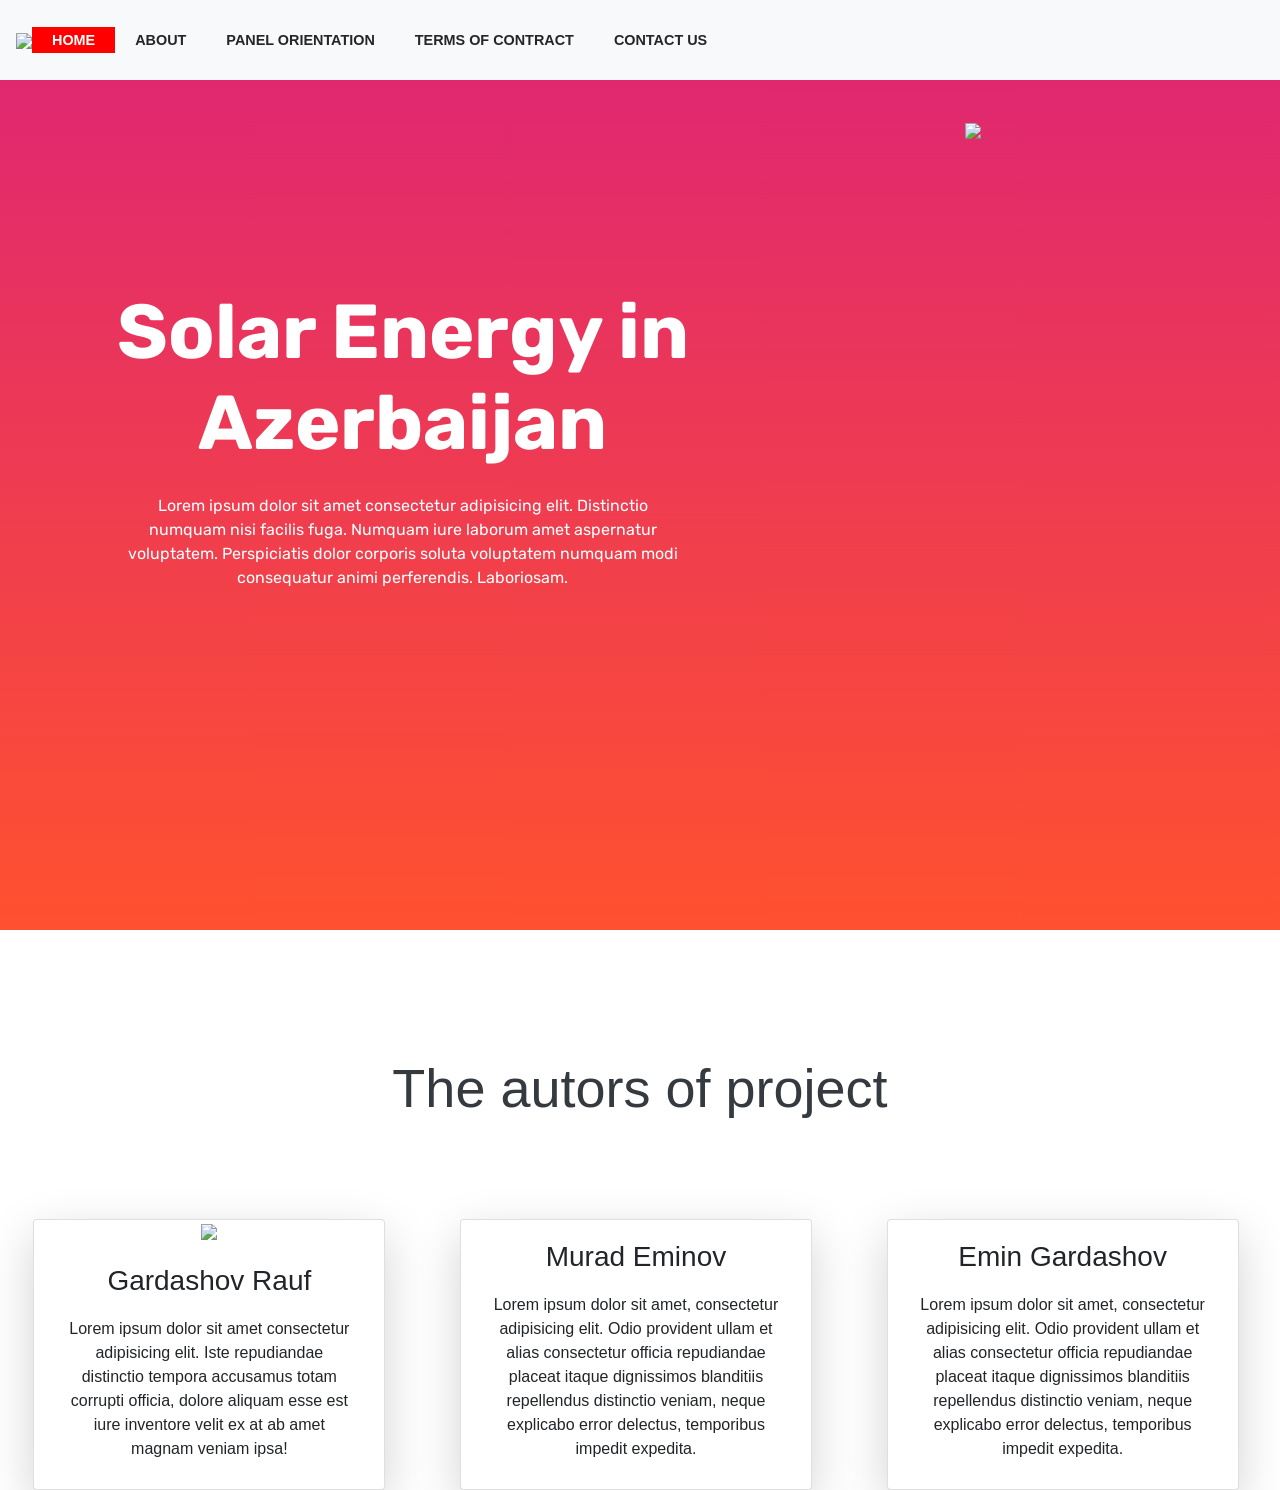
==== SolarAz.html @ e4798758 "My new project" ====
<!DOCTYPE html>
<html lang="en">
<head>
    <meta charset="UTF-8">
    <meta name="viewport" content="width=device-width, initial-scale=1.0">
    <meta http-equiv="X-UA-Compatible" content="ie=edge">
    <title>Solar Energy Azerbaijan</title>
    <link rel="stylesheet" href="https://stackpath.bootstrapcdn.com/bootstrap/4.4.1/css/bootstrap.min.css" integrity="sha384-Vkoo8x4CGsO3+Hhxv8T/Q5PaXtkKtu6ug5TOeNV6gBiFeWPGFN9MuhOf23Q9Ifjh" crossorigin="anonymous">
    <link rel="stylesheet" href="https://use.fontawesome.com/releases/v5.8.1/css/all.css">
    <script src="https://cdnjs.cloudflare.com/ajax/libs/jquery/3.4.1/jquery.min.js" integrity="sha256-CSXorXvZcTkaix6Yvo6HppcZGetbYMGWSFlBw8HfCJo=" crossorigin="anonymous"></script>
    <script src="https://cdn.jsdelivr.net/npm/popper.js@1.16.0/dist/umd/popper.min.js" integrity="sha384-Q6E9RHvbIyZFJoft+2mJbHaEWldlvI9IOYy5n3zV9zzTtmI3UksdQRVvoxMfooAo" crossorigin="anonymous"></script>    
    <script src="https://stackpath.bootstrapcdn.com/bootstrap/4.4.1/js/bootstrap.min.js" integrity="sha384-wfSDF2E50Y2D1uUdj0O3uMBJnjuUD4Ih7YwaYd1iqfktj0Uod8GCExl3Og8ifwB6" crossorigin="anonymous"></script>    
    <style>
    @import url('https://fonts.googleapis.com/css?family=Acme|Lobster|Patua+One|Rubik|Sniglet&display=swap');
    *{
        box-sizing: border-box;
    }
    header, section{
    overflow-x: hidden;
    }
    :root{
    --Single-font:"Singlet", cursive;
    --Rubik:"Rubik", cursive;
    --Patua:"Pauta", cursive;
    --Lobster: "Lobster", cursive;
    --light-black: #2e2c2caf;
    --bggradient: linear-gradient(
        to bottom,
        #dd2476, #ff512f);
    --light-gray: rgba(255,255,255,0.7);
    }
    header a{
    font-family: var(--Single-font);
    font-size: 0.9em;
    color: whitesmoke;
    }
    header{
    background: #dd2476;
    background: var(--bggradient);
    }
    header .row .col-md-5{
    padding: 4.2vmin 1vmin;
    }
    header .navbar{
        padding-top: 0px;
        padding-bottom: 0px;
    }
    header .row .col-md-7{
    padding: 22vmin 1vmin;
    padding-bottom: 35vmin;
    color: white;
    font-family: var(--Rubik);
    }
    header .row .col-md-5 img{
    width: 90%;
    }
    header .container .col-md-7 h6{
    padding: 1vmin;
    letter-spacing: 4px;
    }
    header .container .col-md-7 h1{
    font-size: 8.5vmin;
    font-weight: bold;
    padding: 0.1em 0em;
    }
    header .container .col-md-7 p{
    padding: 1vmin 5vmin;
    }
    nav .logo{
        float: left;
    }
    nav .logo img{
        height: 80px;
        transition: .5s;
    }
    nav ul{
        float: right;
        margin: 0;
        padding: 0;
        display: flex
    } 
    nav ul li{
        list-style: none;
    }
    nav ul li a{
        line-height: 80px;
        color: #262626;
        padding: 5px 20px;
        font-family: 'Roboto', sans-serif;
        text-decoration: none;
        text-transform: uppercase;
        transition: .5s;
    }
    nav ul li a.active,
    nav ul li a:hover{
        color:#fff;
        background: #f00;
    }
    .section-1 .container h1{
    font-size: 6vmin;
    padding-top: 14vmin;
    }
    .section-1 .team{
    padding: 10vmin 4vmin;
    }
    .section-1 .card{
    width: 22rem;
    margin-top: 10vmin;
    }
    .section-1 .card .card-text{
    padding: 0.5rem;
    }
    .section-1 .card .card-body>a{
    font-size: 1.5em;
    }
    .team-row{
    display: flex;
    flex-direction: row;
    }
    </style>
</head>
<body>
    <header>
            <nav class="navbar navbar-expand-md navbar-light bg-light sticky-top">
                <div class="logo">
                    <img src="https://i.ya-webdesign.com/images/royalty-free-clipart-sunshine.png">
                </div>                    
                      <ul>
                        <li><a href="#" class="active"><strong>Home</strong></a></li>
                        <li><a href="#"><strong>About</strong></a></li>
                        <li><a href="#"><strong>Panel orientation</strong></a></li>
                        <li><a href="#"><strong>Terms of contract</strong></a></li>
                        <li><a href="#"><strong>Contact us</strong></a></li>
                      </ul>                    
                  </nav>
            <div class="container text-center">
                <div class="row">
                    <div class="col-md-7 col-sm-12">
                        <h1>Solar Energy in Azerbaijan</h1>
                        <p>Lorem ipsum dolor sit amet consectetur adipisicing elit. 
                           Distinctio numquam nisi facilis fuga.
                           Numquam iure laborum amet aspernatur voluptatem.
                           Perspiciatis dolor corporis soluta voluptatem numquam modi consequatur animi perferendis. Laboriosam.</p>    
                    </div>     
                    <div class="col-md-5 col-sm-12 h-25">
                        <img src="./PV to car.jpg">
                    </div>               
                </div>
            </div>
    </header>    
    <main>
        <section class="section-1">
            <div class="container text-center">
                <h1 class="text-dark">The autors of project</h1>
            </div>
            <div class="team-row">
                <div class="col-md-4 col-12 text-center">
                    <div class="card mr-2 d-inline-block shadow-lg">
                        <div class="card-img-top">
                            <img src="./Rauf Gardashov.jpg">
                        </div>
                        <div class="card-body">
                            <h3 class="card-title">Gardashov Rauf</h3>
                            <p class="card-text">
                                Lorem ipsum dolor sit amet consectetur adipisicing elit. 
                                Iste repudiandae distinctio tempora accusamus totam corrupti officia,
                                dolore aliquam esse est iure inventore velit ex at ab amet magnam veniam ipsa!
                            </p>
                        </div>
                    </div>
                </div>
                <div class="col-md-4 col-12 text-center">
                    <div class="card mr-2 d-inline-block shadow-lg">
                        <div class="card-img-top">

                        </div>
                        <div class="card-body">
                            <h3 class="card-title">Murad Eminov</h3>
                            <p class="card-text">
                                Lorem ipsum dolor sit amet, consectetur adipisicing elit.
                                Odio provident ullam et alias consectetur officia repudiandae placeat itaque
                                dignissimos blanditiis repellendus distinctio veniam,
                                neque explicabo error delectus, temporibus impedit expedita.
                            </p>
                        </div>
                    </div>
                </div>
                <div class="col-md-4 col-12 text-center">
                        <div class="card mr-2 d-inline-block shadow-lg">
                            <div class="card-img-top">
    
                            </div>
                            <div class="card-body">
                                <h3 class="card-title">Emin Gardashov</h3>
                                <p class="card-text">
                                    Lorem ipsum dolor sit amet, consectetur adipisicing elit.
                                    Odio provident ullam et alias consectetur officia repudiandae placeat itaque
                                    dignissimos blanditiis repellendus distinctio veniam,
                                    neque explicabo error delectus, temporibus impedit expedita.
                                </p>
                            </div>
                        </div>
                    </div>
            </div>            
        </section>
    </main>
</body>
</html>
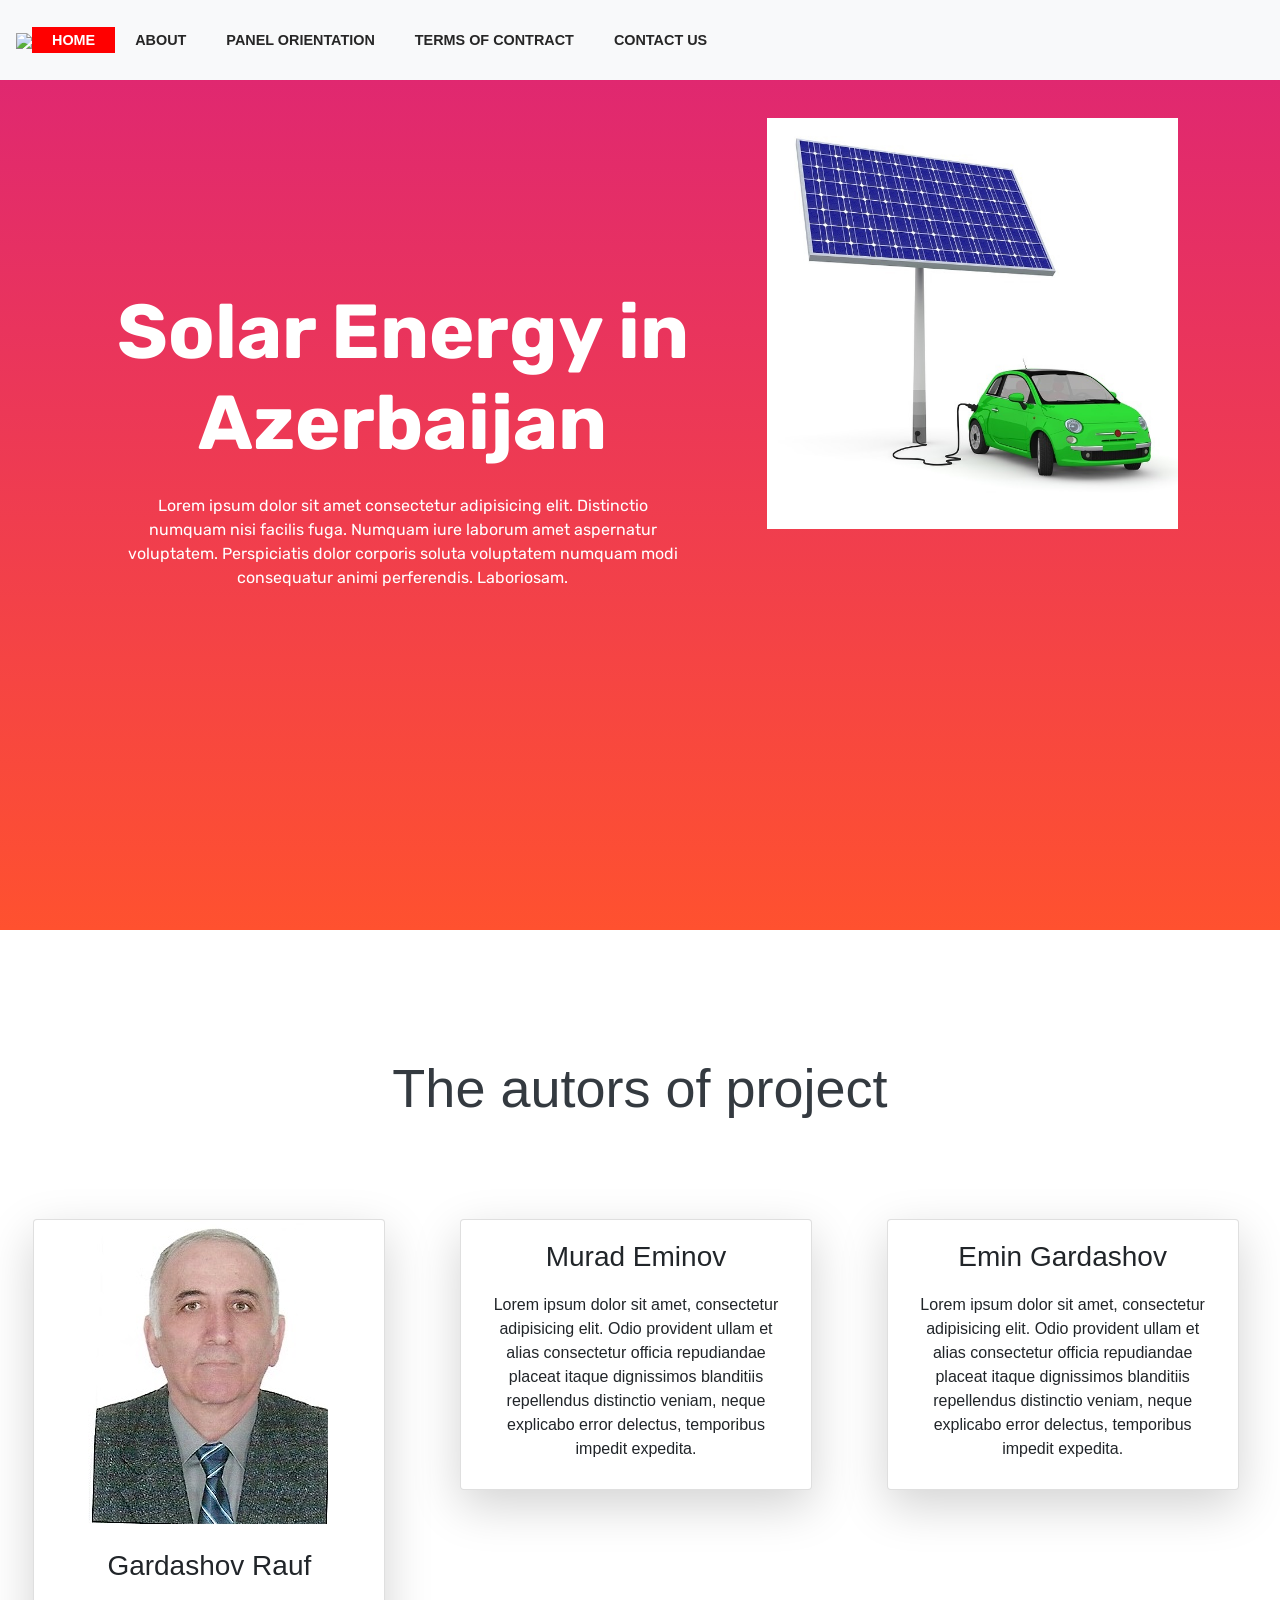
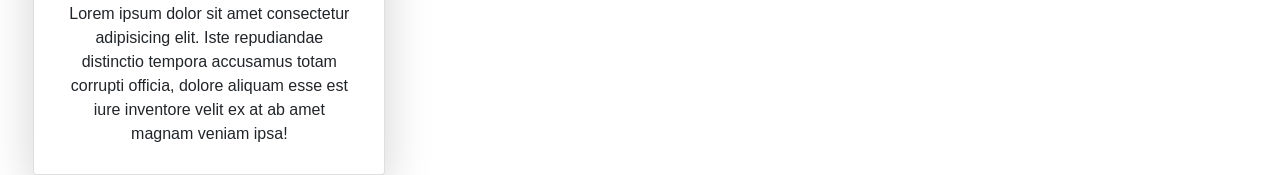
==== commit 5eb5fcf2: "separate styling" ====
--- a/SolarAz.html
+++ b/SolarAz.html
@@ -10,114 +10,7 @@
     <script src="https://cdnjs.cloudflare.com/ajax/libs/jquery/3.4.1/jquery.min.js" integrity="sha256-CSXorXvZcTkaix6Yvo6HppcZGetbYMGWSFlBw8HfCJo=" crossorigin="anonymous"></script>
     <script src="https://cdn.jsdelivr.net/npm/popper.js@1.16.0/dist/umd/popper.min.js" integrity="sha384-Q6E9RHvbIyZFJoft+2mJbHaEWldlvI9IOYy5n3zV9zzTtmI3UksdQRVvoxMfooAo" crossorigin="anonymous"></script>    
     <script src="https://stackpath.bootstrapcdn.com/bootstrap/4.4.1/js/bootstrap.min.js" integrity="sha384-wfSDF2E50Y2D1uUdj0O3uMBJnjuUD4Ih7YwaYd1iqfktj0Uod8GCExl3Og8ifwB6" crossorigin="anonymous"></script>    
-    <style>
-    @import url('https://fonts.googleapis.com/css?family=Acme|Lobster|Patua+One|Rubik|Sniglet&display=swap');
-    *{
-        box-sizing: border-box;
-    }
-    header, section{
-    overflow-x: hidden;
-    }
-    :root{
-    --Single-font:"Singlet", cursive;
-    --Rubik:"Rubik", cursive;
-    --Patua:"Pauta", cursive;
-    --Lobster: "Lobster", cursive;
-    --light-black: #2e2c2caf;
-    --bggradient: linear-gradient(
-        to bottom,
-        #dd2476, #ff512f);
-    --light-gray: rgba(255,255,255,0.7);
-    }
-    header a{
-    font-family: var(--Single-font);
-    font-size: 0.9em;
-    color: whitesmoke;
-    }
-    header{
-    background: #dd2476;
-    background: var(--bggradient);
-    }
-    header .row .col-md-5{
-    padding: 4.2vmin 1vmin;
-    }
-    header .navbar{
-        padding-top: 0px;
-        padding-bottom: 0px;
-    }
-    header .row .col-md-7{
-    padding: 22vmin 1vmin;
-    padding-bottom: 35vmin;
-    color: white;
-    font-family: var(--Rubik);
-    }
-    header .row .col-md-5 img{
-    width: 90%;
-    }
-    header .container .col-md-7 h6{
-    padding: 1vmin;
-    letter-spacing: 4px;
-    }
-    header .container .col-md-7 h1{
-    font-size: 8.5vmin;
-    font-weight: bold;
-    padding: 0.1em 0em;
-    }
-    header .container .col-md-7 p{
-    padding: 1vmin 5vmin;
-    }
-    nav .logo{
-        float: left;
-    }
-    nav .logo img{
-        height: 80px;
-        transition: .5s;
-    }
-    nav ul{
-        float: right;
-        margin: 0;
-        padding: 0;
-        display: flex
-    } 
-    nav ul li{
-        list-style: none;
-    }
-    nav ul li a{
-        line-height: 80px;
-        color: #262626;
-        padding: 5px 20px;
-        font-family: 'Roboto', sans-serif;
-        text-decoration: none;
-        text-transform: uppercase;
-        transition: .5s;
-    }
-    nav ul li a.active,
-    nav ul li a:hover{
-        color:#fff;
-        background: #f00;
-    }
-    .section-1 .container h1{
-    font-size: 6vmin;
-    padding-top: 14vmin;
-    }
-    .section-1 .team{
-    padding: 10vmin 4vmin;
-    }
-    .section-1 .card{
-    width: 22rem;
-    margin-top: 10vmin;
-    }
-    .section-1 .card .card-text{
-    padding: 0.5rem;
-    }
-    .section-1 .card .card-body>a{
-    font-size: 1.5em;
-    }
-    .team-row{
-    display: flex;
-    flex-direction: row;
-    }
-    </style>
+    <link rel="stylesheet" href="solar.css">
 </head>
 <body>
     <header>
@@ -126,15 +19,15 @@
                     <img src="https://i.ya-webdesign.com/images/royalty-free-clipart-sunshine.png">
                 </div>                    
                       <ul>
-                        <li><a href="#" class="active"><strong>Home</strong></a></li>
-                        <li><a href="#"><strong>About</strong></a></li>
-                        <li><a href="#"><strong>Panel orientation</strong></a></li>
-                        <li><a href="#"><strong>Terms of contract</strong></a></li>
-                        <li><a href="#"><strong>Contact us</strong></a></li>
+                        <li><a href="#Home" class="active"><strong>Home</strong></a></li>
+                        <li><a href="#About"><strong>About</strong></a></li>
+                        <li><a href="#Panel_orientation"><strong>Panel orientation</strong></a></li>
+                        <li><a href="#Terms_of_contract"><strong>Terms of contract</strong></a></li>
+                        <li><a href="#Contact_us"><strong>Contact us</strong></a></li>
                       </ul>                    
                   </nav>
             <div class="container text-center">
-                <div class="row">
+                <div class="row" id="Home">
                     <div class="col-md-7 col-sm-12">
                         <h1>Solar Energy in Azerbaijan</h1>
                         <p>Lorem ipsum dolor sit amet consectetur adipisicing elit. 
@@ -147,9 +40,9 @@
                     </div>               
                 </div>
             </div>
-    </header>    
+        </header>
     <main>
-        <section class="section-1">
+        <section class="section-1" id="About">
             <div class="container text-center">
                 <h1 class="text-dark">The autors of project</h1>
             </div>
--- a/solar.css
+++ b/solar.css
@@ -0,0 +1,106 @@
+@import url('https://fonts.googleapis.com/css?family=Acme|Lobster|Patua+One|Rubik|Sniglet&display=swap');
+    *{
+        box-sizing: border-box;
+    }
+    header, section{
+    overflow-x: hidden;
+    }
+    :root{
+    --Single-font:"Singlet", cursive;
+    --Rubik:"Rubik", cursive;
+    --Patua:"Pauta", cursive;
+    --Lobster: "Lobster", cursive;
+    --light-black: #2e2c2caf;
+    --bggradient: linear-gradient(
+        to bottom,
+        #dd2476, #ff512f);
+    --light-gray: rgba(255,255,255,0.7);
+    }
+    header a{
+    font-family: var(--Single-font);
+    font-size: 0.9em;
+    color: whitesmoke;
+    }
+    header{
+    background: #dd2476;
+    background: var(--bggradient);
+    }
+    header .row .col-md-5{
+    padding: 4.2vmin 1vmin;
+    }
+    header .navbar{
+        padding-top: 0px;
+        padding-bottom: 0px;
+    }
+    header .row .col-md-7{
+    padding: 22vmin 1vmin;
+    padding-bottom: 35vmin;
+    color: white;
+    font-family: var(--Rubik);
+    }
+    header .row .col-md-5 img{
+    width: 90%;
+    }
+    header .container .col-md-7 h6{
+    padding: 1vmin;
+    letter-spacing: 4px;
+    }
+    header .container .col-md-7 h1{
+    font-size: 8.5vmin;
+    font-weight: bold;
+    padding: 0.1em 0em;
+    }
+    header .container .col-md-7 p{
+    padding: 1vmin 5vmin;
+    }
+    nav .logo{
+        float: left;
+    }
+    nav .logo img{
+        height: 80px;
+        transition: .5s;
+    }
+    nav ul{
+        float: right;
+        margin: 0;
+        padding: 0;
+        display: flex
+    } 
+    nav ul li{
+        list-style: none;
+    }
+    nav ul li a{
+        line-height: 80px;
+        color: #262626;
+        padding: 5px 20px;
+        font-family: 'Roboto', sans-serif;
+        text-decoration: none;
+        text-transform: uppercase;
+        transition: .5s;
+    }
+    nav ul li a.active,
+    nav ul li a:hover{
+        color:#fff;
+        background: #f00;
+    }
+    .section-1 .container h1{
+    font-size: 6vmin;
+    padding-top: 14vmin;
+    }
+    .section-1 .team{
+    padding: 10vmin 4vmin;
+    }
+    .section-1 .card{
+    width: 22rem;
+    margin-top: 10vmin;
+    }
+    .section-1 .card .card-text{
+    padding: 0.5rem;
+    }
+    .section-1 .card .card-body>a{
+    font-size: 1.5em;
+    }
+    .team-row{
+    display: flex;
+    flex-direction: row;
+    }
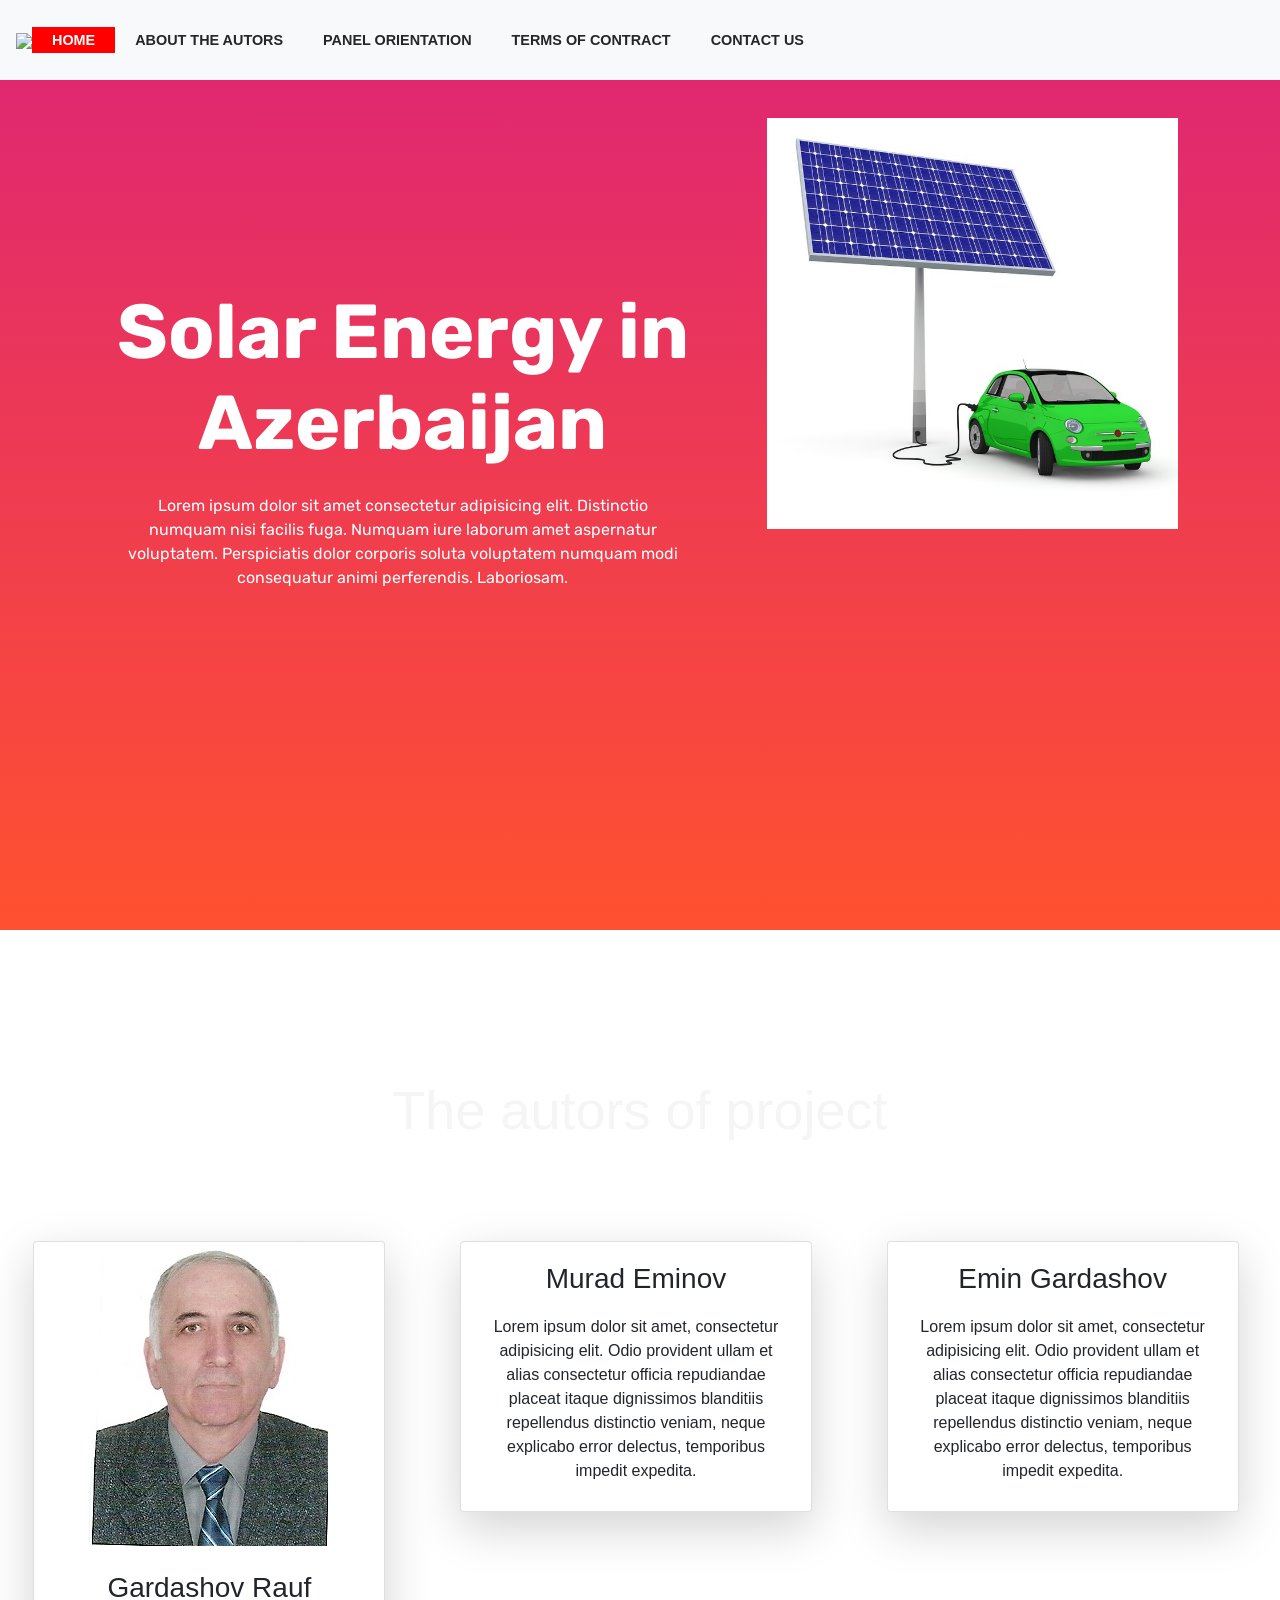
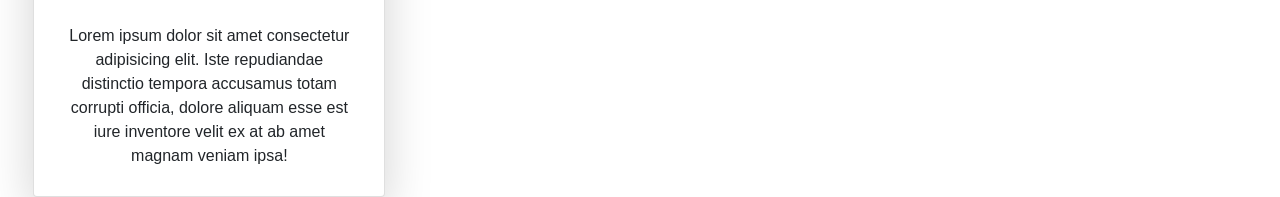
==== commit 87b866e5: "new css folder" ====
--- a/SolarAz.html
+++ b/SolarAz.html
@@ -10,7 +10,7 @@
     <script src="https://cdnjs.cloudflare.com/ajax/libs/jquery/3.4.1/jquery.min.js" integrity="sha256-CSXorXvZcTkaix6Yvo6HppcZGetbYMGWSFlBw8HfCJo=" crossorigin="anonymous"></script>
     <script src="https://cdn.jsdelivr.net/npm/popper.js@1.16.0/dist/umd/popper.min.js" integrity="sha384-Q6E9RHvbIyZFJoft+2mJbHaEWldlvI9IOYy5n3zV9zzTtmI3UksdQRVvoxMfooAo" crossorigin="anonymous"></script>    
     <script src="https://stackpath.bootstrapcdn.com/bootstrap/4.4.1/js/bootstrap.min.js" integrity="sha384-wfSDF2E50Y2D1uUdj0O3uMBJnjuUD4Ih7YwaYd1iqfktj0Uod8GCExl3Og8ifwB6" crossorigin="anonymous"></script>    
-    <link rel="stylesheet" href="solar.css">
+    <link rel="stylesheet" href="./css/solar.css">
 </head>
 <body>
     <header>
@@ -20,7 +20,7 @@
                 </div>                    
                       <ul>
                         <li><a href="#Home" class="active"><strong>Home</strong></a></li>
-                        <li><a href="#About"><strong>About</strong></a></li>
+                        <li><a href="#About"><strong>About the Autors</strong></a></li>
                         <li><a href="#Panel_orientation"><strong>Panel orientation</strong></a></li>
                         <li><a href="#Terms_of_contract"><strong>Terms of contract</strong></a></li>
                         <li><a href="#Contact_us"><strong>Contact us</strong></a></li>
@@ -44,7 +44,7 @@
     <main>
         <section class="section-1" id="About">
             <div class="container text-center">
-                <h1 class="text-dark">The autors of project</h1>
+                <h1>The autors of project</h1>
             </div>
             <div class="team-row">
                 <div class="col-md-4 col-12 text-center">
--- a/css/solar.css
+++ b/css/solar.css
@@ -0,0 +1,111 @@
+@import url('https://fonts.googleapis.com/css?family=Acme|Lobster|Patua+One|Rubik|Sniglet&display=swap');
+    *{
+        box-sizing: border-box;
+    }
+    header, section{
+    overflow-x: hidden;
+    }
+    :root{
+    --Single-font:"Singlet", cursive;
+    --Rubik:"Rubik", cursive;
+    --Patua:"Pauta", cursive;
+    --Lobster: "Lobster", cursive;
+    --light-black: #2e2c2caf;
+    --bggradient: linear-gradient(
+        to bottom,
+        #dd2476, #ff512f);
+    --light-gray: rgba(255,255,255,0.7);
+    }
+    header a{
+    font-family: var(--Single-font);
+    font-size: 0.9em;
+    color: whitesmoke;
+    }
+    header{
+    background: #dd2476;
+    background: var(--bggradient);    
+    margin-bottom: 40px;
+    }
+    header .row .col-md-5{
+    padding: 4.2vmin 1vmin;
+    }
+    header .navbar{
+        padding-top: 0px;
+        padding-bottom: 0px;
+    }
+    header .row .col-md-7{
+    padding: 22vmin 1vmin;
+    padding-bottom: 35vmin;
+    color: white;
+    font-family: var(--Rubik);
+    }
+    header .row .col-md-5 img{
+    width: 90%;
+    }
+    header .container .col-md-7 h6{
+    padding: 1vmin;
+    letter-spacing: 4px;
+    }
+    header .container .col-md-7 h1{
+    font-size: 8.5vmin;
+    font-weight: bold;
+    padding: 0.1em 0em;
+    }
+    header .container .col-md-7 p{
+    padding: 1vmin 5vmin;
+    }
+    nav .logo{
+        float: left;
+    }
+    nav .logo img{
+        height: 80px;
+        transition: .5s;
+    }
+    nav ul{
+        float: right;
+        margin: 0;
+        padding: 0;
+        display: flex;
+    } 
+    nav ul li{
+        list-style: none;
+    }
+    nav ul li a{
+        line-height: 80px;
+        color: #262626;
+        padding: 5px 20px;
+        font-family: 'Roboto', sans-serif;
+        text-decoration: none;
+        text-transform: uppercase;
+        transition: .5s;
+    }
+    nav ul li a.active,
+    nav ul li a:hover{
+        color:#fff;
+        background: #f00;
+    }
+    .section-1{
+        background-image: url(https://www.yggdrasilgaming.com/wp-content/uploads/2019/01/cazinocosmos_site_background.jpg);
+    }
+    .section-1 .container h1{
+    font-size: 6vmin;
+    color: whitesmoke;
+    padding-top: 12vmin;
+    }
+    .section-1 .team{
+    padding: 10vmin 4vmin;
+    }
+    .section-1 .card{
+    width: 22rem;
+    margin-top: 10vmin;
+    }
+    .section-1 .card .card-text{
+    padding: 0.5rem;
+    }
+    .section-1 .card .card-body>a{
+    font-size: 1.5em;
+    }
+    .team-row{
+    display: flex;
+    flex-direction: row;
+    }
